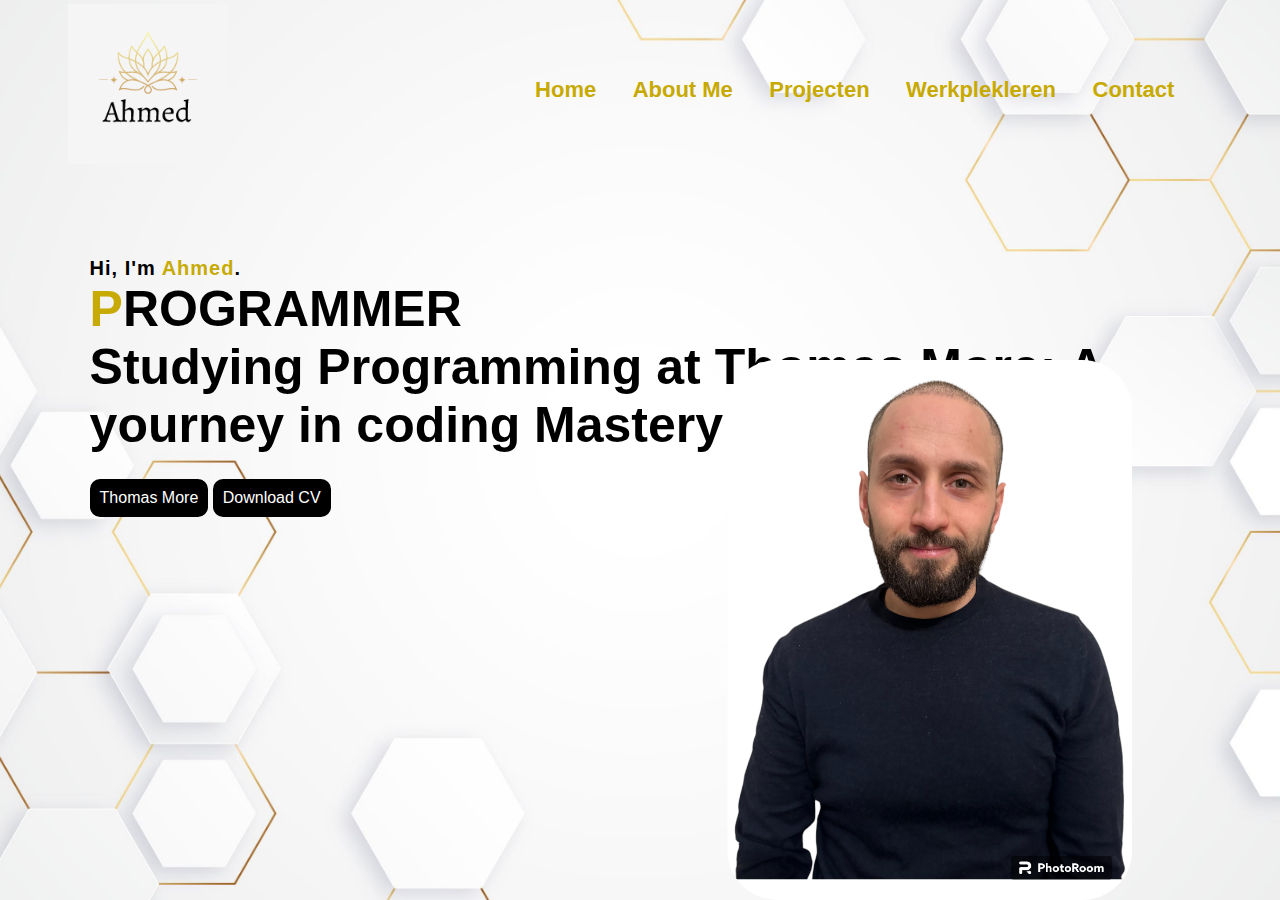
==== html/index.html @ 62fe3fda "Add files via upload" ====
<!DOCTYPE html>
<html lang="en">
  <head>
    <meta charset="UTF-8" />
    <meta name="viewport" content="width=device-width, initial-scale=1.0" />
    <title>My Portfolio</title>
    <link rel="stylesheet" href="style.css" />
  </head>
  <body>
    <div class="main">
      <div class="navbar">
        <img src="assets\logo2.png" class="logo" />

        <ul>
          <li><a href="#">Home</a></li>
          <li><a href="#">About Me</a></li>
          <li><a href="#">Projecten</a></li>
          <li><a href="#">Werkplekleren</a></li>
          <li><a href="#">Contact</a></li>
        </ul>
      </div>
      <div class="info">
        <h3>Hi, I'm <span>Ahmed</span>.</h3>
        <h1><span>P</span>ROGRAMMER</h1>
        <h1>
          Studying Programming at Thomas More: A yourney in coding Mastery
        </h1>
        <a
          href="https://thomasmore.be/nl/opleidingen/graduaat/programmeren/sint-katelijne-waver/basistraject"
          target="_blank"
          >Thomas More</a
        >
        <a href="assets\CV-Ahmed-Kerkri new (2).docx">Download CV</a>
      </div>
      <div class="image">
        <img src="assets\img1-PhotoRoom.png" class="foto" />
      </div>
      <div class="icons">
        <a href="#"></a>
      </div>
    </div>
  </body>
</html>
---- html/style.css ----
*{
    margin:0;
    padding:0;
}


.main{
    width: 100%;
    background:url('assets/5968949.jpg');
    background-position: center;
    background-size: cover;
    height: 100vh;
    position: relative;
    font-family: sans-serif;
}

ul{

    margin-top: 0%;

}


ul li{
list-style: none;
display: inline-block;
padding: 15px 16px;
}

ul li a{
    font-size: 22px;
    text-decoration: none;
    font-weight:bold;
    color: rgb(199, 169, 0);
    margin-top:-3%;

}
.navbar{

    width: 86%;
    padding: 15px 0;
    display: flex;
    margin: auto;
    align-items: center;
    justify-content: space-between;
    

}

.navbar .logo{
    width: 160px;
    margin-top: -1%;
    margin-left: -2%;
    cursor: pointer;

}
ul li a:hover{

    color:rgb(219, 205, 125)
}

.info{
    margin-left:7%;
    margin-top:6%;

}

.info h1{

    font-size: 50px;
    color:black;
}

.info h3 {

    font-size: 20px;
    letter-spacing: 1px;
    line-height: 24px;
}
.info span{

    color:rgb(199, 170, 4);
}

.info a{
    text-decoration: none;
    color: #fff;
    background: black;
    margin: 25px 0;
    padding:10px;
    border-radius: 10px;
    display: inline-block;
    transition: .5s ease;
}

.info a:hover{

    background:rgb(219, 205, 125) ;

}

.image{

    width:30%;
    height:60%;
    position: absolute;
    right:100px;
    bottom:0;

}

.image img{
    position: absolute;
    height:100%;
    left:40%;
    transform:translate(-55%);
    bottom:0;
    transition:left 2s ease;
    border-radius: 50px;

}
.image:hover .foto{
    left:55%;

}
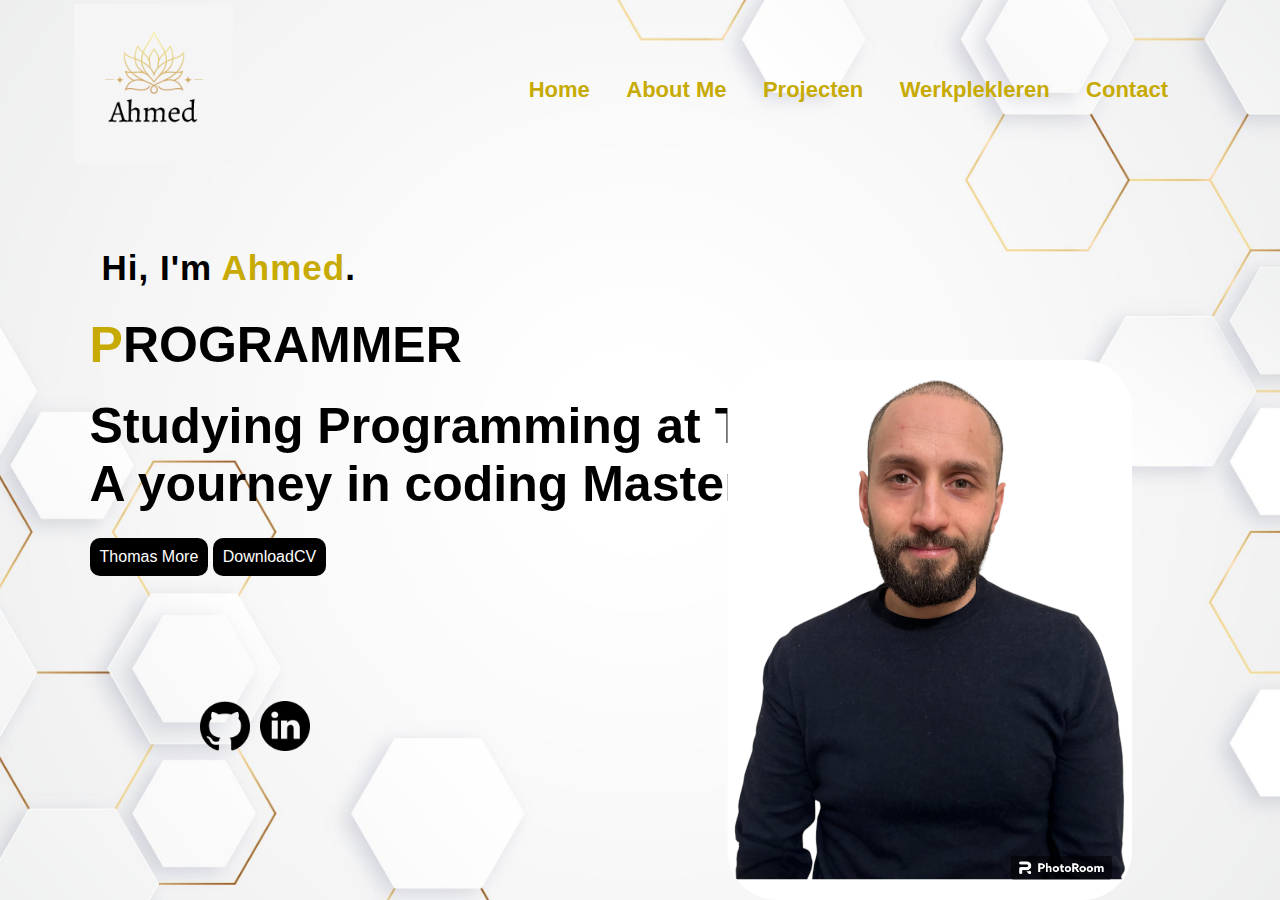
==== commit 6f42e579: "Add files via upload" ====
--- a/html/index.html
+++ b/html/index.html
@@ -12,31 +12,38 @@
         <img src="assets\logo2.png" class="logo" />
 
         <ul>
-          <li><a href="#">Home</a></li>
-          <li><a href="#">About Me</a></li>
-          <li><a href="#">Projecten</a></li>
-          <li><a href="#">Werkplekleren</a></li>
-          <li><a href="#">Contact</a></li>
+          <li><a href="index.html">Home</a></li>
+          <li><a href="Aboutme.html">About Me</a></li>
+          <li><a href="#Projecten">Projecten</a></li>
+          <li><a href="#Werkplekleren">Werkplekleren</a></li>
+          <li><a href="Contact.html">Contact</a></li>
         </ul>
       </div>
       <div class="info">
         <h3>Hi, I'm <span>Ahmed</span>.</h3>
         <h1><span>P</span>ROGRAMMER</h1>
         <h1>
-          Studying Programming at Thomas More: A yourney in coding Mastery
+          Studying Programming at Thomas More: <br />
+          A yourney in coding Mastery
         </h1>
         <a
           href="https://thomasmore.be/nl/opleidingen/graduaat/programmeren/sint-katelijne-waver/basistraject"
           target="_blank"
           >Thomas More</a
         >
-        <a href="assets\CV-Ahmed-Kerkri new (2).docx">Download CV</a>
+        <a href="assets\CV-Ahmed-Kerkri new (2).docx">DownloadCV</a>
       </div>
       <div class="image">
         <img src="assets\img1-PhotoRoom.png" class="foto" />
       </div>
       <div class="icons">
-        <a href="#"></a>
+        <a href="https://github.com/ahmedk1991/Portfolio-html"
+          ><img src="assets\github.png" class="git"
+        /></a>
+
+        <a href="https://www.linkedin.com/in/ahmed-kerkri-73156817a/"
+          ><img src="assets\linkedin.png" class="linkedin"
+        /></a>
       </div>
     </div>
   </body>
--- a/html/style.css
+++ b/html/style.css
@@ -14,12 +14,6 @@
     font-family: sans-serif;
 }
 
-ul{
-
-    margin-top: 0%;
-
-}
-
 
 ul li{
 list-style: none;
@@ -31,13 +25,13 @@
     font-size: 22px;
     text-decoration: none;
     font-weight:bold;
-    color: rgb(199, 169, 0);
+    color:rgb(199, 170, 4) ;
     margin-top:-3%;
 
 }
 .navbar{
 
-    width: 86%;
+    width: 85%;
     padding: 15px 0;
     display: flex;
     margin: auto;
@@ -59,6 +53,7 @@
     color:rgb(219, 205, 125)
 }
 
+
 .info{
     margin-left:7%;
     margin-top:6%;
@@ -66,13 +61,13 @@
 }
 
 .info h1{
-
+    margin-top: 2%;
     font-size: 50px;
     color:black;
 }
 
 .info h3 {
-
+    
     font-size: 20px;
     letter-spacing: 1px;
     line-height: 24px;
@@ -93,11 +88,15 @@
     transition: .5s ease;
 }
 
+
+
 .info a:hover{
 
     background:rgb(219, 205, 125) ;
 
 }
+
+
 
 .image{
 
@@ -119,8 +118,51 @@
     border-radius: 50px;
 
 }
-.image:hover .foto{
-    left:55%;
 
+
+.icons .git {
+    width: 50px; 
+    height: auto; 
+    position: absolute; 
+    
+    margin-top: 50px;
+    margin-left: 100px;
+    
+}
+.icons .linkedin {
+    width: 50px; 
+    height: auto; 
+    position: absolute; 
+    margin-top: 50px;
+    margin-left: 160px; 
+}
+.icons {
+    display: flex;
+    align-items: center;
+    justify-content: start; 
+    margin-top: 50px; 
+    margin-left: 100px; 
 }
 
+.icons img {
+    width: 50px;
+    height: auto;
+    margin-right: 15px; 
+}
+
+p{
+    padding: 20px;
+}
+
+
+.info h3 {
+    margin-left:1%;
+    margin-bottom: 3%;
+    font-size: 35px; 
+}
+
+.info p {
+    
+    font-size: 27px; 
+}
+
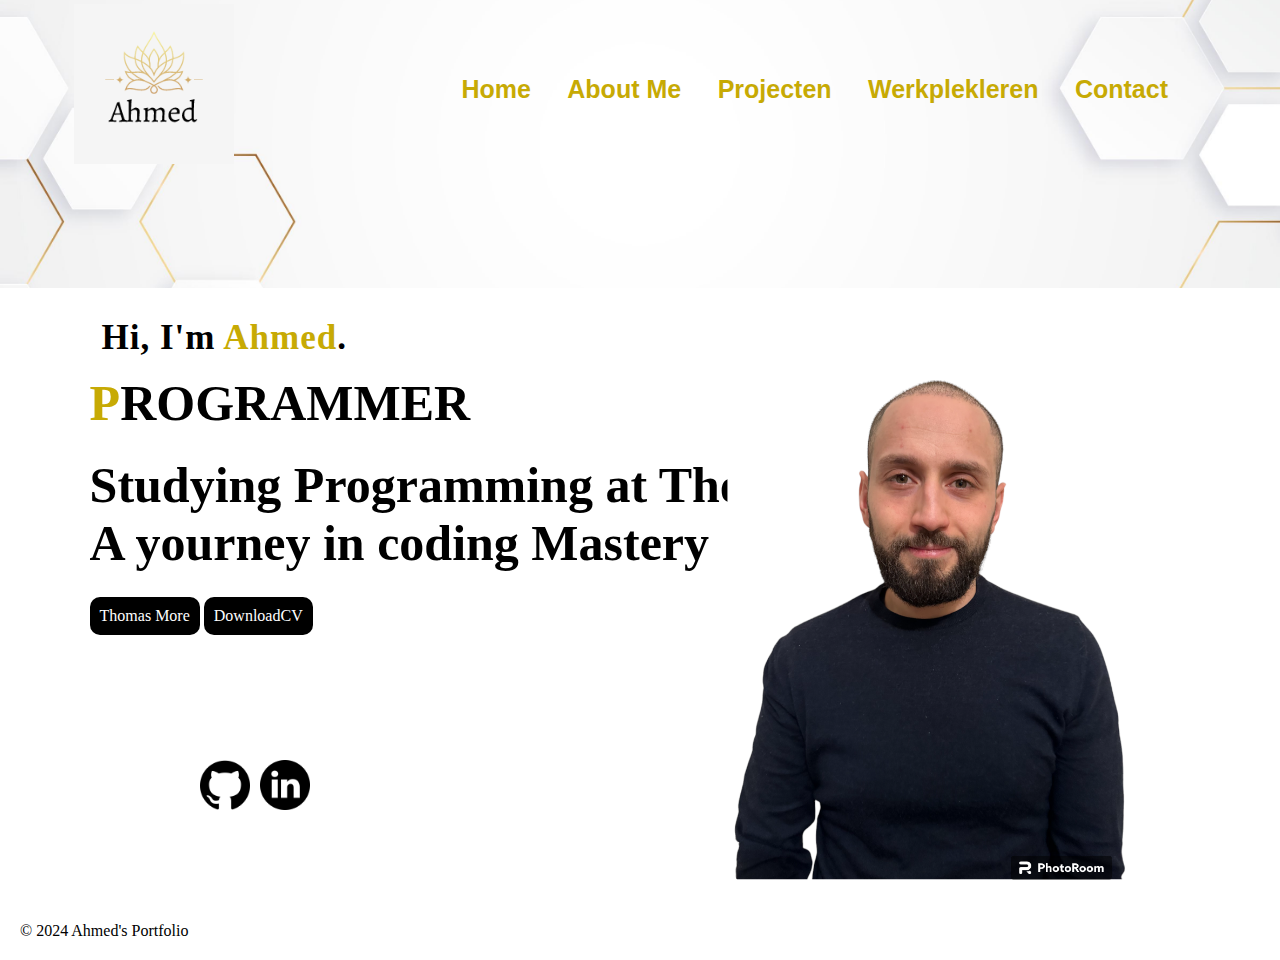
==== commit 177d8a87: "Add files via upload" ====
--- a/html/index.html
+++ b/html/index.html
@@ -7,19 +7,21 @@
     <link rel="stylesheet" href="style.css" />
   </head>
   <body>
-    <div class="main">
-      <div class="navbar">
-        <img src="assets\logo2.png" class="logo" />
+    <header class="header">
+      <nav class="navbar">
+        <img src="assets\logo2.png" class="logo" alt="logo" />
 
         <ul>
           <li><a href="index.html">Home</a></li>
           <li><a href="Aboutme.html">About Me</a></li>
-          <li><a href="#Projecten">Projecten</a></li>
+          <li><a href="projecten.html">Projecten</a></li>
           <li><a href="#Werkplekleren">Werkplekleren</a></li>
           <li><a href="Contact.html">Contact</a></li>
         </ul>
-      </div>
-      <div class="info">
+      </nav>
+    </header>
+    <main>
+      <section class="info">
         <h3>Hi, I'm <span>Ahmed</span>.</h3>
         <h1><span>P</span>ROGRAMMER</h1>
         <h1>
@@ -31,12 +33,13 @@
           target="_blank"
           >Thomas More</a
         >
+
         <a href="assets\CV-Ahmed-Kerkri new (2).docx">DownloadCV</a>
-      </div>
-      <div class="image">
+      </section>
+      <section class="image">
         <img src="assets\img1-PhotoRoom.png" class="foto" />
-      </div>
-      <div class="icons">
+      </section>
+      <section class="icons">
         <a href="https://github.com/ahmedk1991/Portfolio-html"
           ><img src="assets\github.png" class="git"
         /></a>
@@ -44,7 +47,10 @@
         <a href="https://www.linkedin.com/in/ahmed-kerkri-73156817a/"
           ><img src="assets\linkedin.png" class="linkedin"
         /></a>
-      </div>
-    </div>
+      </section>
+    </main>
+    <footer>
+      <p>&copy; 2024 Ahmed's Portfolio</p>
+    </footer>
   </body>
 </html>
--- a/html/style.css
+++ b/html/style.css
@@ -1,17 +1,27 @@
 *{
     margin:0;
     padding:0;
+   
 }
 
-
-.main{
+.index-body{
     width: 100%;
     background:url('assets/5968949.jpg');
     background-position: center;
     background-size: cover;
     height: 100vh;
     position: relative;
-    font-family: sans-serif;
+    font-family: sans-serif; 
+}
+
+.header{
+    width: 100%;
+    background:url('assets/5968949.jpg');
+    background-position: center;
+    background-size: cover;
+    height: 32vh;
+    position: relative;
+    font-family: sans-serif; 
 }
 
 
@@ -22,7 +32,7 @@
 }
 
 ul li a{
-    font-size: 22px;
+    font-size: 25px;
     text-decoration: none;
     font-weight:bold;
     color:rgb(199, 170, 4) ;
@@ -32,7 +42,7 @@
 .navbar{
 
     width: 85%;
-    padding: 15px 0;
+    padding: 15px 20px;
     display: flex;
     margin: auto;
     align-items: center;
@@ -56,8 +66,8 @@
 
 .info{
     margin-left:7%;
-    margin-top:6%;
-
+    margin-top:3%;
+    
 }
 
 .info h1{
@@ -104,7 +114,7 @@
     height:60%;
     position: absolute;
     right:100px;
-    bottom:0;
+    bottom:0%;
 
 }
 
@@ -142,6 +152,7 @@
     justify-content: start; 
     margin-top: 50px; 
     margin-left: 100px; 
+    margin-bottom: 8%;
 }
 
 .icons img {
@@ -157,12 +168,21 @@
 
 .info h3 {
     margin-left:1%;
-    margin-bottom: 3%;
+    margin-bottom: 1%;
     font-size: 35px; 
 }
 
 .info p {
     
     font-size: 27px; 
+    padding-bottom: 3%;
+}
+footer {
+ padding-top: 7%;
+ 
+}
+.linkedin1{
+ margin-left: 1%;
+ margin-top: -3%;
 }
 
